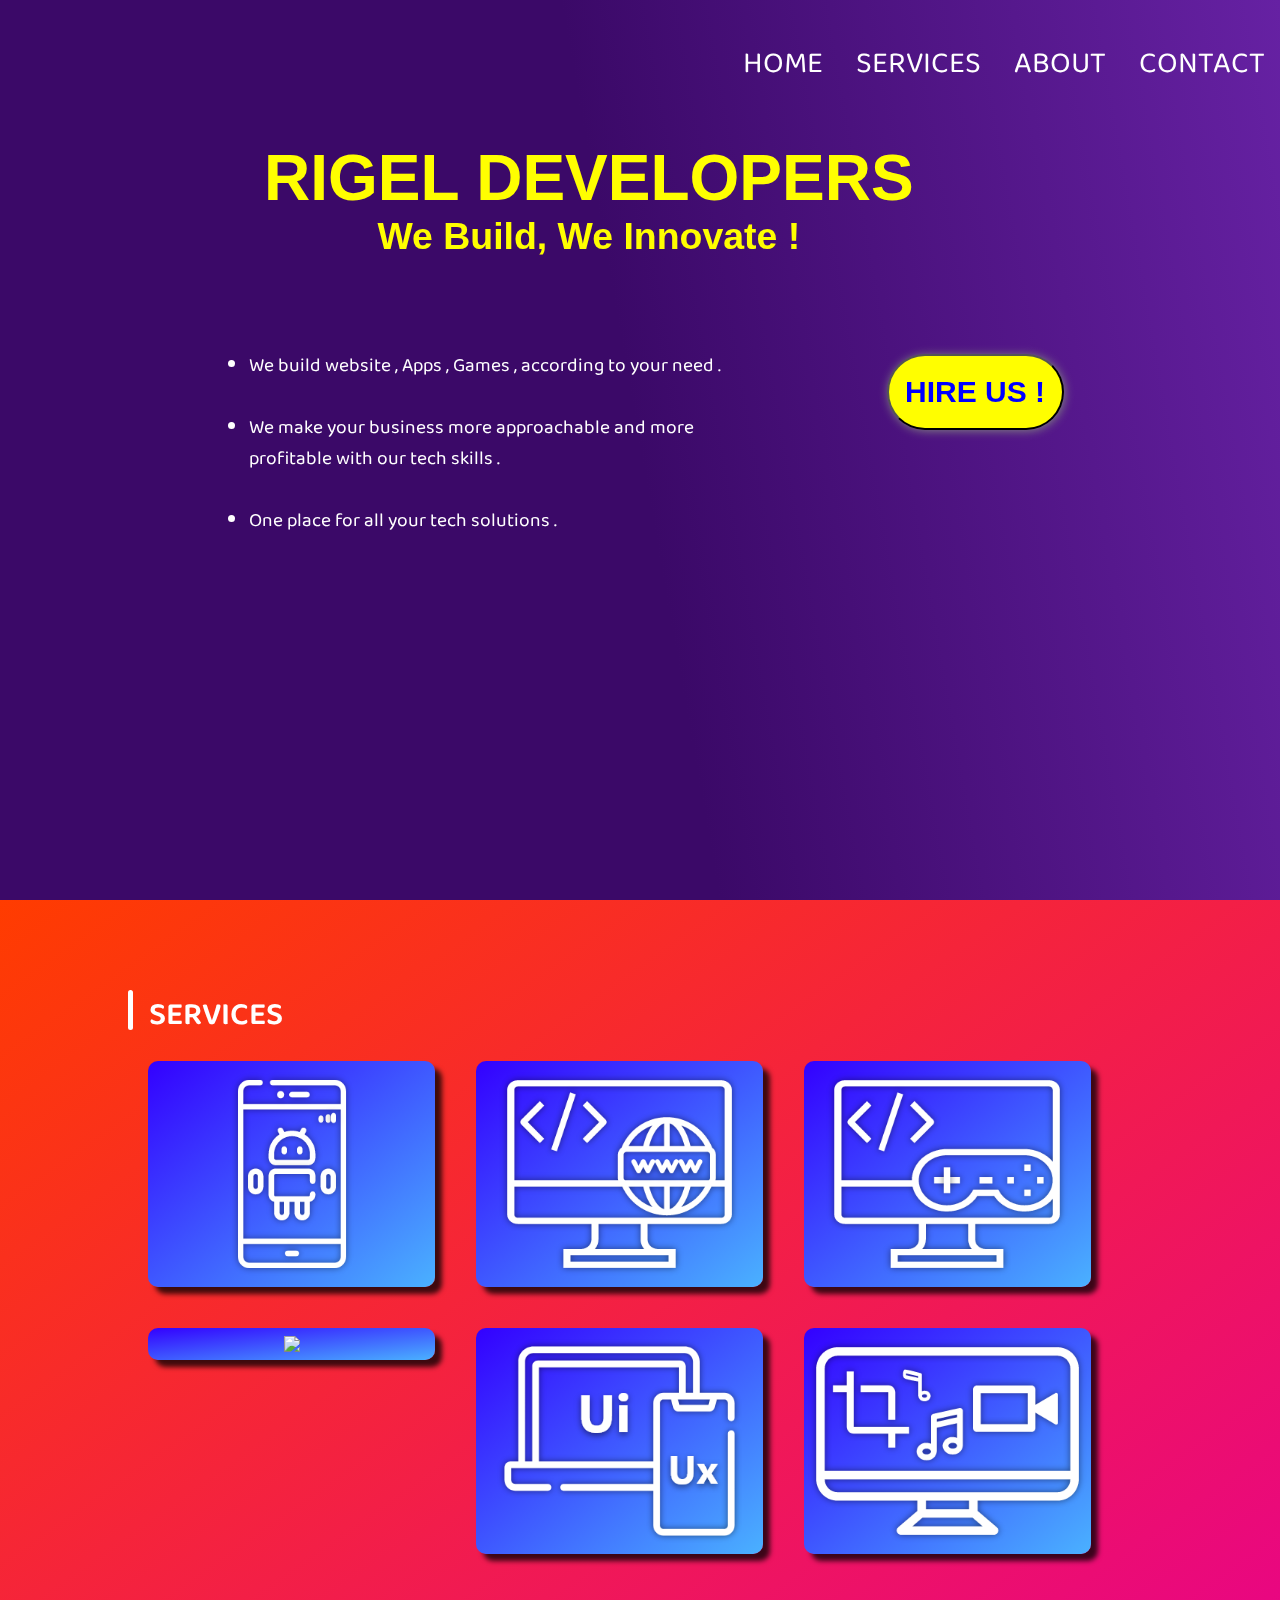
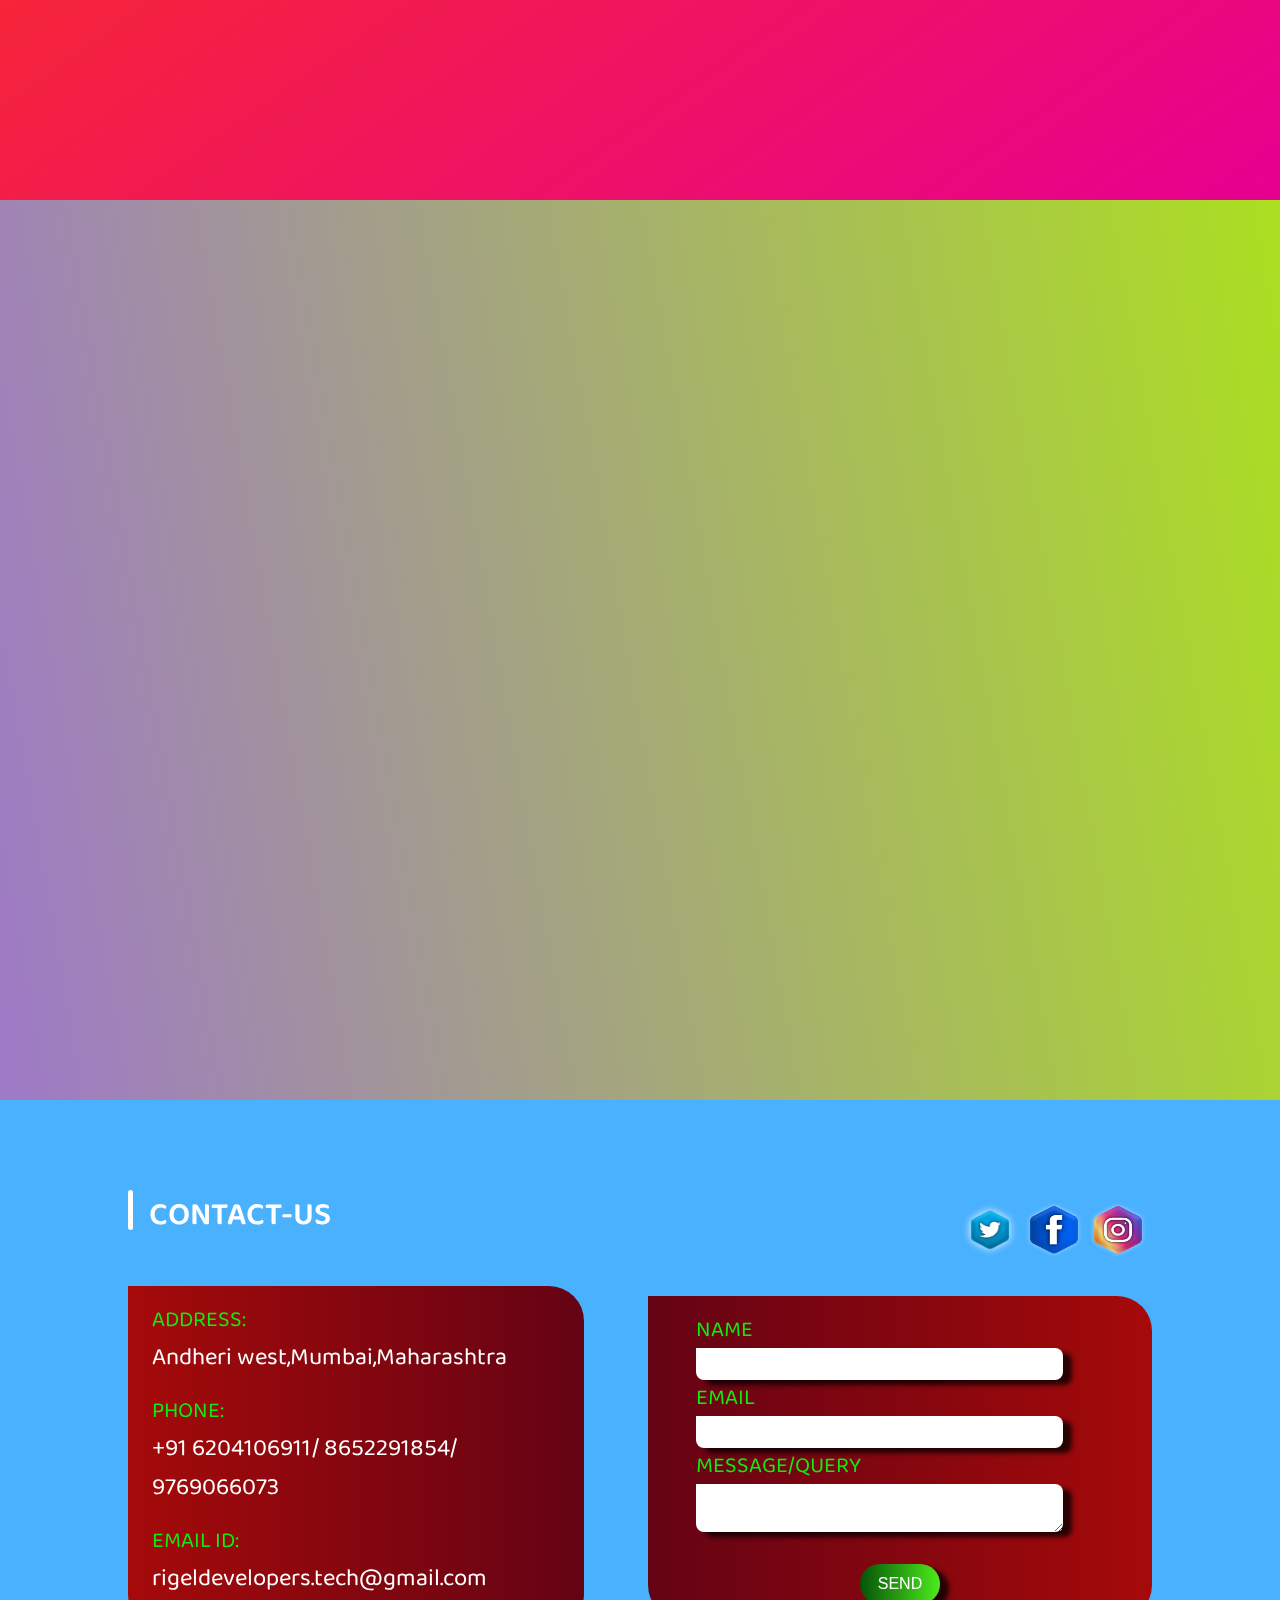
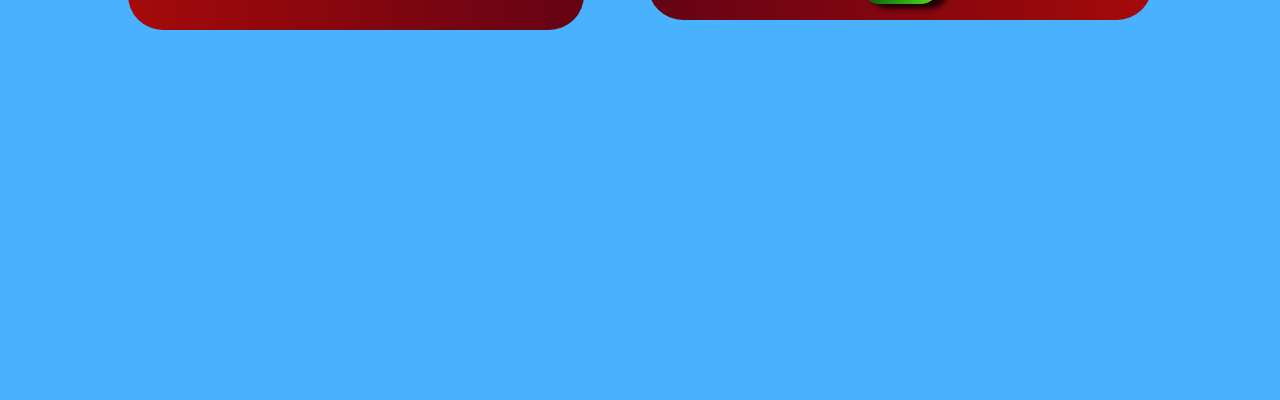
==== index.html @ ca877209 "my test" ====
<!DOCTYPE html>
<html lang="en">
<head>
    <meta charset="UTF-8">
    <meta name="viewport" content="width=device-width, initial-scale=1.0">
	<title>Rigel Developer's</title>
    <link href="https://fonts.googleapis.com/css2?family=Baloo+2:wght@700&display=swap" rel="stylesheet">
    <link rel="stylesheet" href="https://cdnjs.cloudflare.com/ajax/libs/font-awesome/4.7.0/css/font-awesome.min.css">
	<link href="style.css" rel="stylesheet">
</head>
<body>
	

	<nav>
      <i class="fa fa-bars" id="ham-icon" style="color: white; font-size:36px" onclick="show()"></i>
        <ul id="nav-area" class="not">
            <div class="cross">
                <i class="fa fa-times" id="cross-icon" style="color: white; font-size:45px;" onclick="hide()"></i>
            </div>
     		<li ><a href="#home" id="home-nav" onclick="hide()">Home</a></li>
			<li><a href="#services" id="about-nav" onclick="hide()">Services</a></li>
			<li><a href="#about"  id="services-nav" onclick="hide()">About</a></li>
			<li><a href="#contact" id="contact-nav" onclick="hide()">Contact</a></li>
		</ul>
	</nav>

	<div class="home" id="home">
       <div class="container">
		   <div class="title">
			   <h1 id="title1">RIGEL DEVELOPERS</h1>
			   <div class="sub">
				<h3 id="subtititle1">We Build </h3>  
				<h3 id="subtititle2">, We Innovate !</span></h3>
			   </div>
		   </div>
		   <div class="bottom-area">
			   <div class="info">
				   <ul>
					   <li id="f1">We build website , Apps , Games , according to your need .</li><br>
					   <li id="f2">We make your business more approachable and more profitable with our tech skills .</li><br>
					   <li id="f3">One place for all your tech solutions .</li><br>
				   </ul>
			   </div>
			   <div class="hire-us">
				  <button class="btn"><h1>HIRE US !</h1></button> 
			   </div>
		   </div>
		   
	   </div>
	 
	</div>

	

	<div class="Services" id="services">
		<div class="container">
			<div class="heading">
                <div class="line"><span></span> </div>
                    <h1>Services</h1>
               
            </div>
            <div class="main-service">
                <div class="image">
                    <img src="./Rigel png/Services/Android.png">
                    <div class="text">
                        <h2>Application Development</h2>
                        <a href="">
                            <h3>View more</h3>
                        </a>
                    </div>
                </div>
                <div class="image">
                    <img src="./Rigel png/Services/Website.png" >
                    <div class="text">
                        <h2>Website Development</h2>
                        <a href="/project.html">
                            <h3>View more</h3>
                        </a>
                    </div>
                </div>
                <div class="image">
                    <img src="./Rigel png/Services/game.png">

                    <div class="text">
                        <h2>Game Development</h2>
                        <a href="/project.html">
                            <h3>View more</h3>
                        </a>
                    </div>
                </div>
                <div class="image">
                    <img src="./Rigel png/Services/Software.png" >

                    <div class="text">
                        <h2>Software Development</h2>
                        <a href="/project.html">
                            <h3>View more</h3>
                        </a>
                    </div>
                </div>
                <div class="image">
                    <img src="./Rigel png/Services/Ui-Ux.png">
                    <div class="text">
                        <h2>UI/UX <br> Design</h2>
                        <a href="/project.html">
                            <h3>View more</h3>
                        </a>
                    </div>
                </div>
                <div class="image">
                    <img src="./Rigel png/Services/Video.png">
                    <div class="text">
                        <h2>Photo / Video <br> Editing</h2>
                        <a href="/project.html">
                            <h3>View more</h3>
                        </a>
                    </div>
                </div>
            </div>
			
		</div>
	  
	</div>




	<div class="about" id="about">
	
	  
	</div>


	<div class="Contact" id="contact">
            <div class="container">
                <div class="heading">
                    <div class="line"></div>
                        <h1>Contact-us</h1>
                    <div class="socials">
                        <a href="#"><img src="/Rigel png/Contact us/Instagram.png" alt="insta"></a>
                        <a href="#"><img src="/Rigel png/Contact us/Facebook.png" alt="Facebook"></a>
                        <a href="#"><img src="/Rigel png/Contact us/Twitter.png" alt="Twitter"></a>
                    </div>
                </div>
                <div class="contact-details">
                    <div class="left-box">
                        <span>address:</span>
                        <p>Andheri west,Mumbai,Maharashtra</p>
                        <span>phone:</span>
                        <p>+91 6204106911/ 8652291854/ 
                            9769066073</p>
                        <span>Email id:</span>
                        <p>rigeldevelopers.tech@gmail.com</p>
                        
                    </div>
                    <div class="right-box">
                        <span>Name</span>
                        <input type="text">
                        <span>Email</span>
                        <input type="email">
                        <span>message/query</span>
                        <textarea name="query" id="" cols="20" rows="2"></textarea>
                        <input type="submit" value="SEND">
                    </div>
                </div>
            </div>
        
	</div>



	<div class="animation-area">
		<ul class="box-area">
			<li><img src="/bubbles/Code.png" ></li>
			<li><img src="/bubbles/Django.png" ></li>
			<li><img src="/bubbles/game.png" ></li>

            <li><img src="/bubbles/Image.png" ></li>
			<li><img src="/bubbles/ionic.png" ></li>
			<li><img src="/bubbles/Node.png" ></li>
			
			<li><img src="/bubbles/php.png" ></li>
            <li><img src="/bubbles/Ps.png" ></li>
			<li><img src="/bubbles/video.png" ></li>
			
			<li><img src="/bubbles/Wordpress.png"></li>
            <li><img src="/bubbles/xd.png"></li>
            <li><img src="/bubbles/Android.png"></li>
		</ul>
	</div>

	<script>
	let mainNavLinks = document.querySelectorAll("nav ul li a");
    let lastId;
    let cur = [];
    window.addEventListener("scroll", event => {
    let fromTop = window.scrollY;
    mainNavLinks.forEach(link => {
    let section = document.querySelector(link.hash);

    if (
      section.offsetTop <= fromTop &&
      section.offsetTop + section.offsetHeight > fromTop
    ) {
	  link.classList.add("current");
    } else {
      link.classList.remove("current");
    }
  });
});

     function show() {
       var element = document.getElementById("nav-area");
       element.classList.remove("not");
       element.classList.add("active"); 
         
      }

      function hide() {
       var element = document.getElementById("nav-area");
       element.classList.remove("active");
       element.classList.add("not"); 
         
      }
	</script>
</body>
</html>
---- style.css ----
* {
	margin: 0;
	padding: 0;
}
html{
	scroll-behavior: smooth;
}
body {
	font-family: 'Baloo 2', cursive;
}
nav {
	width: 100%;
	position: absolute;
	z-index: 10;
	position: fixed;
}
nav ul {
	height: 50px;
	float: right;
}
nav ul li {
	display: inline-block;
	padding: 40px 15px;
}
a{
	text-transform: uppercase;
	color: #fff;
	font-size: 30px;
	text-decoration: none;

}
.fa{
	display: none;
}

.current{
	border-bottom:5px solid;
}
nav ul li:hover {
	cursor: pointer;
}
.container{
	width: 80%;
	height: 85vh;
	margin-left: 10%;
	margin-top:15vh ;
	position: absolute;
	z-index: 2;
}

.home{
	width: 100%;
	height: 100vh;
	background: linear-gradient(260deg,#6621a3,#3B0968,#3B0968);
	overflow: hidden;
}


.title{
	width:70%;
	text-align: center;
	height: max-content;
	/*background-color: aquamarine;*/
	font-size: 2.5vw;
	font-family: sans-serif;
	margin-left: 10%;
	text-align: center;
	color: #FFFE00;
	margin-top:5%;
}
.sub{
	display: flex;
	width: 100%;
	justify-content: center;
}
#subtititle1{
	animation:subtitle 3s; 
}

#subtititle2{
	animation:subtitle 6s; 
}

@keyframes subtitle{
	0%{
		opacity: 0;
	}
	40%{
		opacity: 0;
	}
	50%{
		opacity: 1;
		text-shadow: 0px 0px 10px  #FFFE00 ;
	}
	100%{
		text-shadow: 0px 0px 0px ;
	}
}

.bottom-area{
	width: 90%;
	margin-left: 10%;
	height: 100%;
	display: flex;
	z-index: 10;
}
.info{
	width: 60%;
	height: max-content;
	padding:10% 2%;
	font-size: 1.5vw;
	color: white;
}


#f1{
	animation:leftToright 5s ;
  }
  #f2{
	  animation:leftToright 6s ;
  }
  #f3{
	  animation:leftToright 7s ;
  }

  @keyframes leftToright{
	  0%{
		  margin-left: -250vw;
	  
	  }
	  80%{
		  margin-left: -250vw;
	  }
  
  }
.hire-us{
	width: 40%;
	height: 50%;
}

.hire-us .btn{
	width: 50%;
	height: 20%;
	margin: 27% 25%;
	background-color: #FFFE00  ;
	border-radius: 50px;
	box-shadow: 1px 1px 10px gray;
	color: blue;
	font-family: sans-serif;
	font-size:15px;
	font-weight: bold;
	outline: none;
	animation: button-animation 8s;
}

.hire-us .btn:hover{
	background-color: #3300ff;
	width: 45%;
	color: #FFFE00; 
	cursor: pointer;
}


@keyframes button-animation{
	0%{
		opacity: 0;
	}
	85%{
		opacity: 0;
		box-shadow: 0px 0px 10px #FFFE00;
	}
}

/*home end */

/* services css start */

.Services {
	width: 100%;
	height: 100vh;
	background: linear-gradient(to bottom right, #ff3c00, #e60091);
  }

  .heading {
	display:flex;
  }
  .container{
	  margin-top:10vh;
  }
  .heading h1 {
	color: #fff;
	text-transform: uppercase;
	font-size: 2rem;
	font-weight: 600;
	margin-left: 1rem;
  }
  .line {
	width: 0.3rem;
	height: 2.5rem;
	background-color: white;
	border-radius: 15px;
  }
  .image {
	background: linear-gradient(to bottom right, #3300ff, #4ab1ff);
	width: 28%;
	height: 98%;
	text-align: center;
	box-shadow: 7px 7px 5px 0px rgba(0, 0, 0, 0.75);
	border-radius: 10px;
	margin: 2%;
	position: relative;
  }
  img {
	margin-top: 0.5rem;
	width: auto;
	height: 210px;
  }
  .main-service {
	display: flex;
	flex-wrap: wrap;
	
  }
  .image .text {
	position: absolute;
	top: 2rem;
	right: 0;
	bottom: 0;
	left: 0;
	color: #fff;
	font-size: 25px;
	opacity: 0;
  }
  .text h3 {
	background-color: #000000;
	color: #fff;
	margin-top: 1.5rem;
	border-radius: 10px;
  }
  .text a {
	text-decoration: none;
  }
  .image:hover .text {
	opacity: 1;
	animation: zoom 1s linear;
  }
  .image:hover img {
	opacity: 0;
  }
  @keyframes zoom {
	0% {
	  opacity: 0;
	}
	100% {
	  opacity: 1;
	}
  }
  
/* services end here */

.about{
	width: 100%;
	height: 100vh;
	background: linear-gradient(260deg,rgb(172, 223, 33),rgb(158, 121, 199));
	overflow: hidden;
}
/* contact-us start here */
.Contact{
	width: 100%;
	height: 100vh;
		background: #4ab1ff;
	}
	.socials {
	width:80%;
	height:6rem;
	
	}
	.socials img{
		float:right;
		width: 4rem;
		height: 4rem;
	}
	img:hover{
		border-radius:100%;
		background: red;
            box-shadow: 0 0 5px red,
            0 0 25px red,
            0 0 50px red,
            0 0 200px red;
	}
	.contact-details{
		display: flex;
		justify-content: space-around;
		align-items:center;
	}
	.left-box{
		width: 50%;
		background: linear-gradient(to right,#a50a0a,#640314);
		color:white;
		border-bottom-right-radius: 35px;
		border-top-right-radius: 35px;
		border-bottom-left-radius:35px;
		padding:1rem 1.5rem;
		margin-right:4rem;
		
	}
	.right-box{
		width: 50%; 
		background: linear-gradient(to right,#640314,#a50a0a);
		 display: flex;
		 flex-direction:column;
		
		 color:white;
		 padding:1rem 3rem;
		 border-bottom-right-radius: 35px;
		 border-top-right-radius: 35px;
		 border-bottom-left-radius:35px;
	}
	.contact-details span{
		color:#10ec10;
		font-size:22px;
		text-transform: uppercase;
		font-weight:400;
		
	}
	.contact-details p{
	padding-bottom: 1rem;
	font-size:1.5rem;
	}
input[type="text"]{
width: 90%;
height:2rem;
outline: none;
border-bottom-right-radius: 8px;
border-top-right-radius: 8px;
border-bottom-left-radius:8px;
border: none;
box-shadow: 9px 5px 5px 0px rgba(0, 0, 0, 0.75);
		
}
input[type="email"]{
	width: 90%;
	height:2rem;
	outline: none;
	border-bottom-right-radius: 8px;
	border-top-right-radius: 8px;
	border-bottom-left-radius:8px;
	border: none;
	box-shadow: 9px 5px 5px 0px rgba(0, 0, 0, 0.75);
	}
	textarea{
	width: 90%;
	height:3rem;
	outline: none;
	border-bottom-right-radius: 8px;
	border-top-right-radius: 8px;
	border-bottom-left-radius:8px;
	border: none;
	box-shadow: 9px 5px 5px 0px rgba(0, 0, 0, 0.75);
	}
	input[type="submit"]{
		background: linear-gradient(to right,#06530a,#4cec1b);
		box-shadow: 9px 5px 5px 0px rgba(0, 0, 0, 0.75);	
		margin-left:auto;
		margin-right:auto;
		width: 5rem;
		height:2.5rem;
		outline: none;
		border: none;
		border-radius:50px;
		margin-top: 2rem;
		cursor:pointer;
		color:#FFF;
		font-size:1rem;
	}
	input[type="submit"]:hover{
		background: linear-gradient(to right,#4cec1b,#06530a);
	}

/* contact-us ends here */


/* buble animation starts from here */
.animation-area{
	width: 100%;
	height: 0%;
}

.box-area {
	top: 0;
	left: 0;
	width: 100%;
	height: 100vh;
	overflow: hidden;
	position: fixed;
	z-index: 1;

}

.box-area li {
	position: absolute;
	display: block;
	list-style: none;
	width: 25px;
	height: 25px;
	animation: animate 20s linear infinite;
	bottom: -150px;
	z-index: 3;
}

.box-area img{

	width: 100%;
	height: auto;
}

.box-area li:nth-child(1) {
	left: 86%;
	width: 100px;
	height: 100px;
	animation-delay: 0s;
}
.box-area li:nth-child(2) {
	left: 12%;
	width: 120px;
	height: 120px;
	animation-delay: 1.5s;
	animation-duration: 10s;
}
.box-area li:nth-child(3) {
	left: 40%;
	width: 110px;
	height: 110px;
	animation-delay: 5.5s;
}
.box-area li:nth-child(4) {
	left: 42%;
	width: 100px;
	height: 100px;
	animation-delay: 0s;
	animation-duration: 15s;
}
.box-area li:nth-child(5) {
	left: 65%;
	width: 120px;
	height: 120px;
	animation-delay: 0s;
}
.box-area li:nth-child(6) {
	left: 55%;
	width: 130px;
	height: 130px;
	animation-delay: 3.5s;
	animation-duration: 10s
}




.box-area li:nth-child(7) {
	left: 15%;
	width: 90px;
	height: 90px;
	animation-delay: 0s;
}
.box-area li:nth-child(8) {
	left: 55%;
	width: 90px;
	height: 90px;
	animation-delay: 1.5s;
	;animation-duration: 10s
}
.box-area li:nth-child(9) {
	left: 70%;
	width: 100px;
	height: 100px;
	animation-delay: 5.5s;
}
.box-area li:nth-child(10) {
	left: 30%;
	width: 80px;
	height: 80px;
	animation-delay: 1s;
	animation-duration: 14s;
}
.box-area li:nth-child(11) {
	left: 45%;
	width: 120px;
	height: 120px;
	animation-delay: 0s;
}
.box-area li:nth-child(12) {
	left: 15%;
	width: 110px;
	height: 110px;
	animation-delay: 3.5s;
}
@keyframes animate {
	0% {
		transform: translateY(0);
		opacity: 1;
	}
	50%{
		opacity: 0.5;
	}
	100% {
		transform: translateY(-120vh);
		opacity: 0;
	}
}





@media screen and (max-width:760px){
	.home{
		background-color: red;
		width: 100%;
	}
 
	 nav{
		 display: block;
		 height: 60px;
		 width: 100%;
		 z-index: 20;
	 }
	 nav i{
		 position: fixed;
		 z-index: 0;
		 display: block ;
		 margin: 4%;
	 }
	 a{
		 font-size: 26px;
	 }
	 nav ul{
		 z-index: 1;
		 height: 100vh;
		 width: 75%;
		 float: left;
		 background-color:rgba(255, 255, 255, 0.692);
		 position: fixed;
		 padding:5%;  
		 transition: 0.5s all;  
		 position: fixed;
		 z-index: 20;
		 background-color: rgba(255, 255, 255, .15);  
		 backdrop-filter: blur(5px);
	 }

	 .fa{
		 display: block;
	 }
	 .cross{
		 margin-bottom: 20%;
		 height: 10%;
	 }
   
	 .not{
		 left:-100vh;
	 }
	 .active{
		 left: 0;
	 }
	 .active li {
	   display: block;
	   width: 90%;
	   margin: 5% 1%;
	   padding: 3% !important;
	   background: linear-gradient(150deg,rgba(226, 221, 236, 0.329),rgba(255, 255, 255, 0.39));
	   text-align: center;
	   font-weight: bold;
	   font-family: sans-serif;
	   color: rgb(94, 92, 92);
	   text-shadow: 2px 2px 2px gray;
	   border-radius: 20px;
	 }	 

	 .container{
		 width: 100%;
		 margin: 20% 0%;
	 }
	 .title{
		 width: 80%;
	 }
	 #title1{
		 font-size: 10vw;
	 }
	 .sub{
		 font-size: 5vw;
	 }
	 #f1,#f2,#f3{
		 font-size: 5vw;
	 }

     .bottom-area{
		 display: block;
	 }
	 .info{
		 margin-top: 3%;
		 width: 90%;
		 height: max-content;
	 }

     .hire-us{
		 width: 90%;
		 height: max-content;
		 padding: 0;
		 text-align: center;
	 }
	 
	 .hire-us .btn{
		 margin: 0;
		 height: 60px;
		 width: 140px;
		 font-size: 2.5vw;
	 }
	 /*home page end*/
	 /*services starts*/

	 .main-service{
		 overflow: hidden;
		 height: 90%;
		 padding: 5px;
		 justify-content: center;
	 }

	 .image{
		 width: 140px;
		 height: 140px;
		 margin: 2% 5%;
	 }
	 .image img{
		 max-width:95%;
		 height: 95%;
	
	 }
	 .text h2,h3{
		 font-size: 5vw;
	 }


    .box-area li:nth-child(1) {
	 width: 50px;
	 height: 50px;
     }
    .box-area li:nth-child(2) {
	 width: 60px;
	 height: 60px;
    }
    .box-area li:nth-child(3) {
	 width: 60px;
	 height: 60px;
	}
    .box-area li:nth-child(4) {
	  width: 50px;
	  height: 50px;
     }
    .box-area li:nth-child(5) {
	 width: 40px;
	 height: 40px;
     }
    .box-area li:nth-child(6) {
	 width: 50px;
	 height: 50px;
    }
    .box-area li:nth-child(7) {
	 width: 40px;
	 height: 40px;
    }
    .box-area li:nth-child(8) {
	 width: 40px;
	 height: 40px;
    }
    .box-area li:nth-child(9) {
 	 width: 60px;
	 height: 60px;
    }
    .box-area li:nth-child(10) {
	 width: 30px;
	 height: 30px;
     }
    .box-area li:nth-child(11) {
	 width: 50px;
	 height: 50px;
    }
    .box-area li:nth-child(12) {
	 width: 40px;
	 height: 40px;
	 }
	 /* contact us start here */
	 .Contact{
		height:100vh;
	 }
	 .heading .line{
		 height:8vw;
	 }
	 .heading {
		 padding: 0 3vw;
	 }
	 .heading h1{
		 font-size:6vw;
	 }
	.socials {
			width: 50%;
			height: 15vw;
		}
	 
	 .socials img{
		width:8vw; 
		height:6vh;

	 }
	 .contact-details{
		 flex-direction: column;
	 }
	 .contact-details span{
		font-size:5vw;
	}
	.contact-details p{
	padding-bottom: 0;
	font-size:3vw;
	}
	 .left-box{
		 width: 75%;
		 margin-bottom:5%;
		 margin-right:0;
	 }
	 .left-box P{
		 font-size:4.5vw;
		 overflow: scroll;
	 }
	 .right-box{
		width: 70%;
		padding: 2.5vw 7.5vw;	
	 }

	 input[type="text"], input[type="mail"]{
		height: 8vw;
	}
	input[type="submit"]{
     margin-top:3vw;
	}
	  /* contact us ends here */
 }
@media (max-width:330px){
	.image{
		width: 37vw;
		height: 37vw;
	}
}
 
@media screen and  (min-width:700px) and (min-height:1000px){
   .title{
	   margin-top: 10%;
   }
	#title1{
	 font-size: 5.5vw;
  }
  .sub{
	  margin-top: 2%;
	  font-size: 3vw;
  }
  .bottom-area{
	  width: 110%;
	  margin: 0;
	  height: max-content;
  }
  .info{
	  font-size: 3.2vw;
	  width: 70%;
  }
  .hire-us .btn{
	  margin: 40% 10%;
	  width: 200px;
	  height: 80px;
	  font-size: 1.7vw;
  }
  .main-service{
	  padding: 0;
  }
  .image{
	  width: 46%;
	  margin:3% 2%;
  }
  .text h2,.text h3{
	  font-size: 5vw;
  }
}
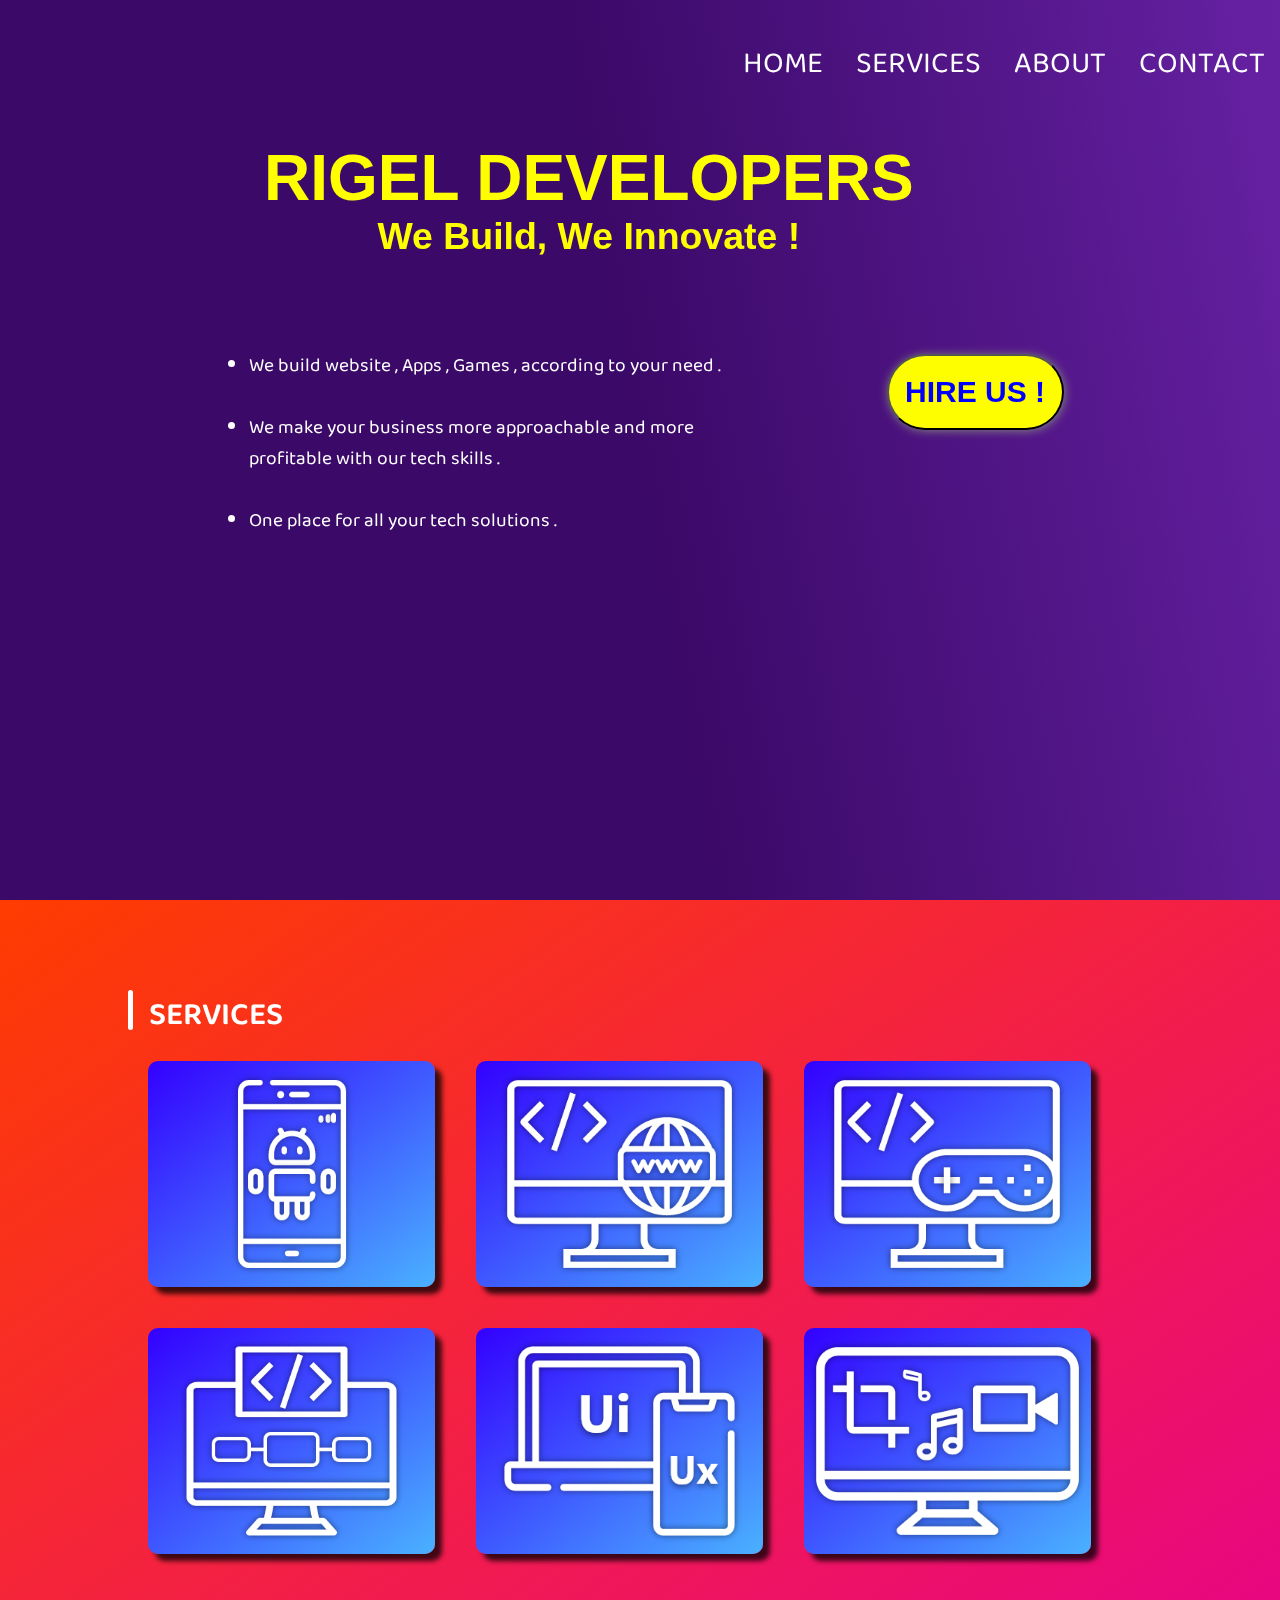
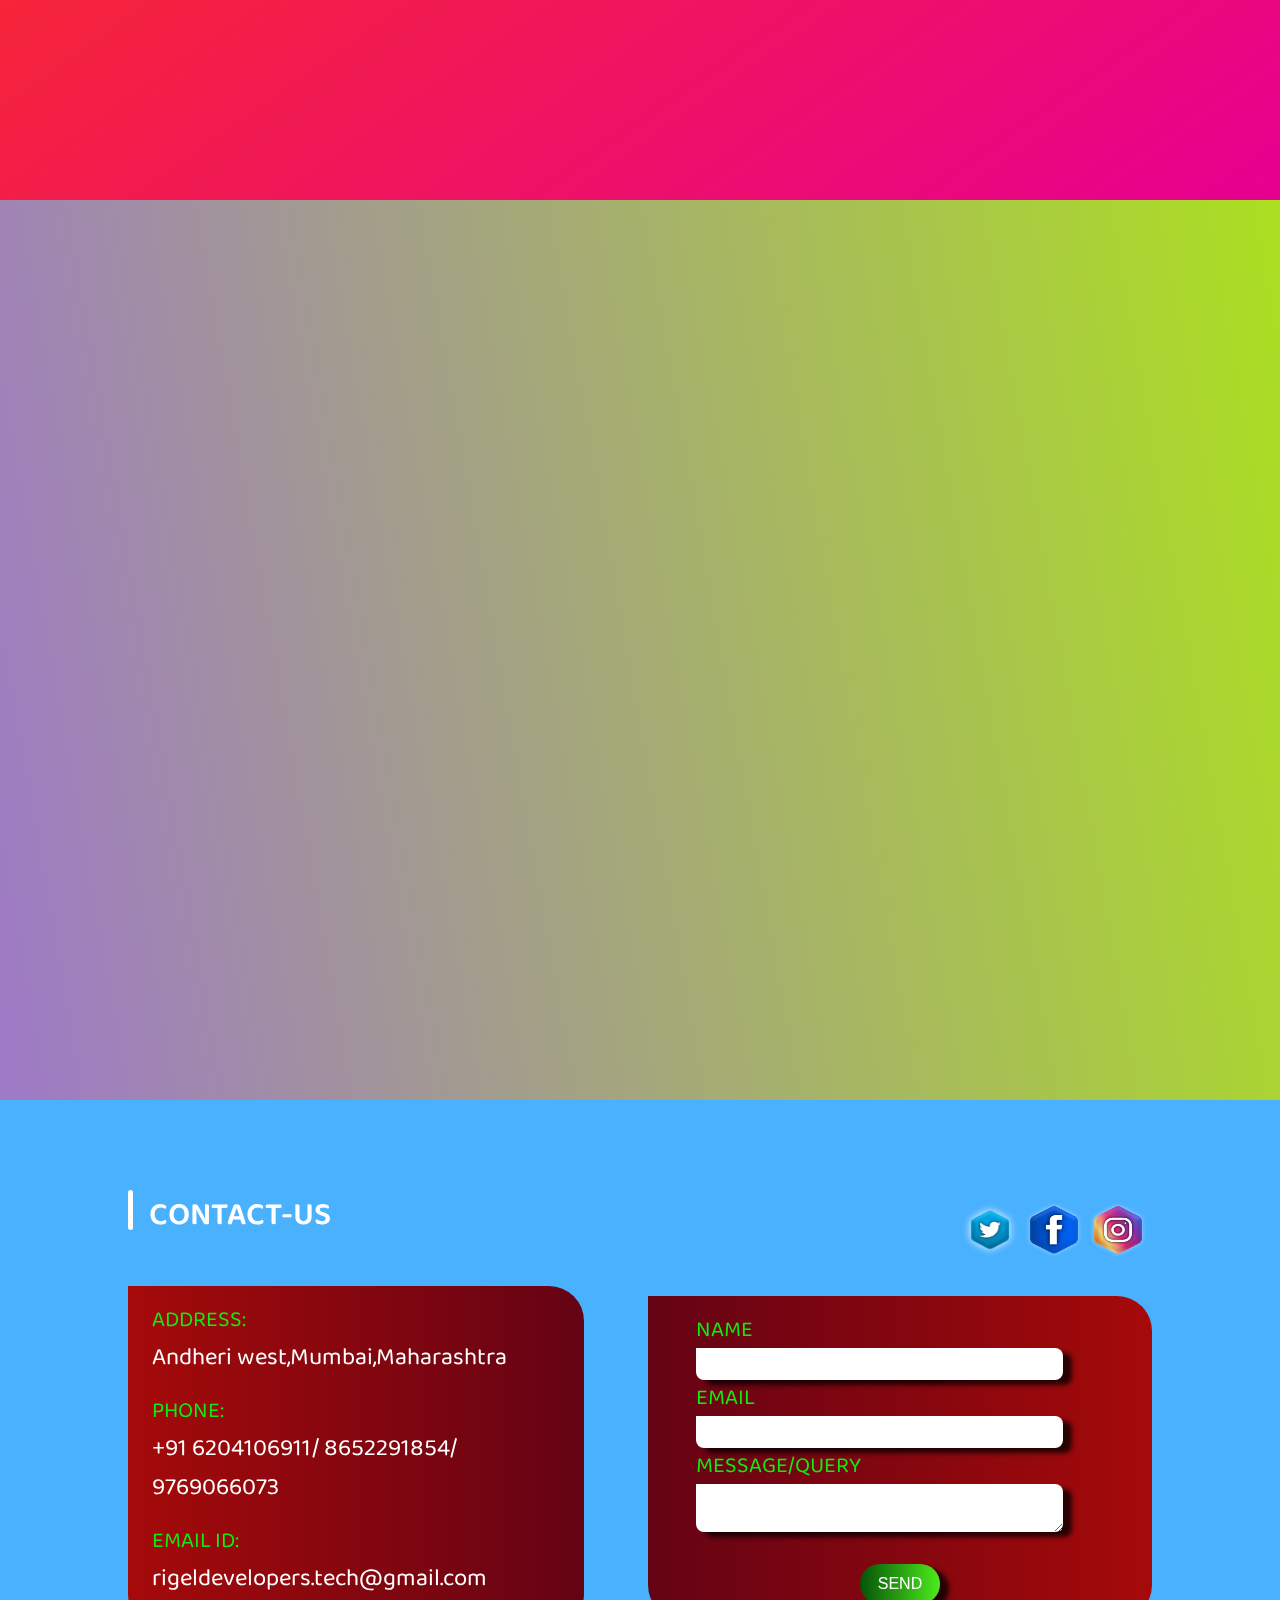
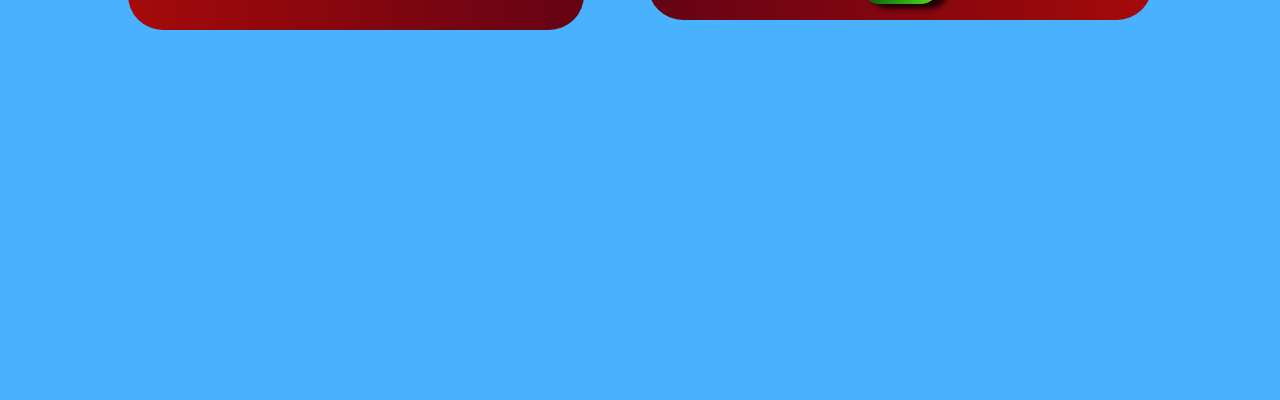
==== commit 826984c3: "Update index.html" ====
--- a/index.html
+++ b/index.html
@@ -63,7 +63,7 @@
                 <div class="image">
                     <img src="./Rigel png/Services/Android.png">
                     <div class="text">
-                        <h2>Application Development</h2>
+                        <h2>Application<br> Development</h2>
                         <a href="">
                             <h3>View more</h3>
                         </a>
@@ -72,7 +72,7 @@
                 <div class="image">
                     <img src="./Rigel png/Services/Website.png" >
                     <div class="text">
-                        <h2>Website Development</h2>
+                        <h2>Website <br> Development</h2>
                         <a href="/project.html">
                             <h3>View more</h3>
                         </a>
@@ -82,17 +82,17 @@
                     <img src="./Rigel png/Services/game.png">
 
                     <div class="text">
-                        <h2>Game Development</h2>
-                        <a href="/project.html">
-                            <h3>View more</h3>
-                        </a>
-                    </div>
-                </div>
-                <div class="image">
-                    <img src="./Rigel png/Services/Software.png" >
-
-                    <div class="text">
-                        <h2>Software Development</h2>
+                        <h2>Game <br> Development</h2>
+                        <a href="/project.html">
+                            <h3>View more</h3>
+                        </a>
+                    </div>
+                </div>
+                <div class="image">
+                    <img src="./Rigel png/Services/software.png" >
+
+                    <div class="text">
+                        <h2>Software <br> Development</h2>
                         <a href="/project.html">
                             <h3>View more</h3>
                         </a>
@@ -171,7 +171,7 @@
 
 	<div class="animation-area">
 		<ul class="box-area">
-			<li><img src="/bubbles/Code.png" ></li>
+			<li><img src="/bubbles/code.png" ></li>
 			<li><img src="/bubbles/Django.png" ></li>
 			<li><img src="/bubbles/game.png" ></li>
 
